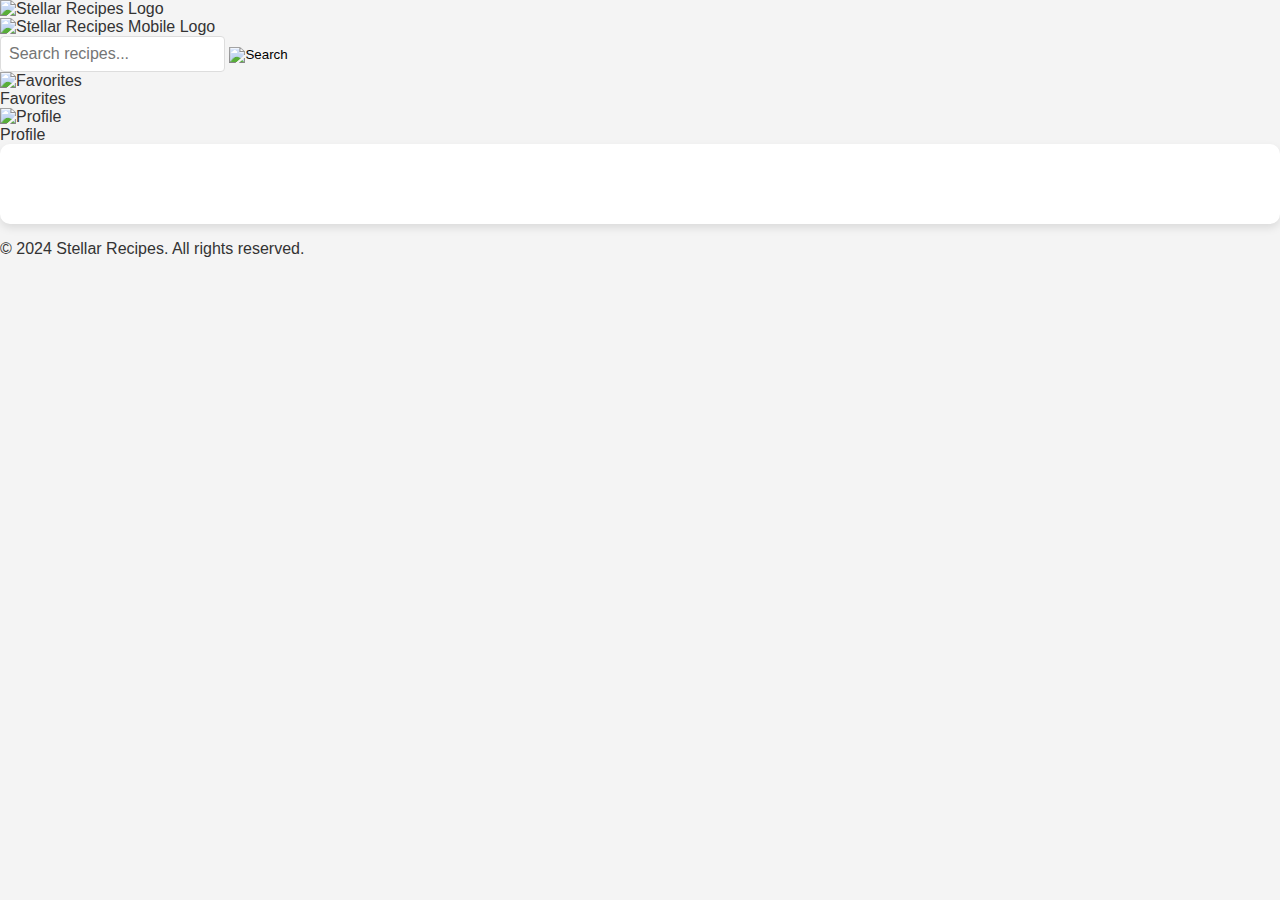
==== Exercise-Stellar-Recipes-Main/stellar-recipes.html @ 5867c866 "starter files from codefi" ====
<!DOCTYPE html>
<html lang="en">
<head>
    <meta charset="UTF-8">
    <meta name="viewport" content="width=device-width, initial-scale=1.0">
    <title>Stellar Recipes</title>
    <!-- Placeholder for stylesheets -->
    <link rel="stylesheet" href="styles/shared/general.css">
    <link rel="stylesheet" href="styles/pages/recipes.css">
</head>
<body>
    <header class="stellar-header">
        <div class="stellar-header-left-section">
            <a href="index.html" class="header-link">
                <img class="stellar-logo" src="images/stellar-logo.png" alt="Stellar Recipes Logo">
                <img class="stellar-mobile-logo" src="images/stellar-mobile-logo.png" alt="Stellar Recipes Mobile Logo">
            </a>
        </div>

        <div class="stellar-header-middle-section">
            <input class="search-bar" type="text" placeholder="Search recipes...">

            <button class="search-button">
                <img class="search-icon" src="images/icons/search-icon.png" alt="Search">
            </button>
        </div>

        <div class="stellar-header-right-section">
            <a class="favorites-link header-link" href="favorites.html">
                <img class="favorites-icon" src="images/icons/favorites-icon.png" alt="Favorites">
                <div class="favorites-text">Favorites</div>
            </a>

            <a class="profile-link header-link" href="profile.html">
                <img class="profile-icon" src="images/icons/profile-icon.png" alt="Profile">
                <div class="profile-text">Profile</div>
            </a>
        </div>
    </header>

    <main class="main">
        <div class="recipes-grid js-recipes-grid">
            <!-- Recipes will be dynamically loaded here -->
        </div>
    </main>

    <footer class="stellar-footer">
        <p>&copy; 2024 Stellar Recipes. All rights reserved.</p>
    </footer>

    <!-- Placeholder for scripts -->
    <script src="data/recipes.js"></script>
    <script src="scripts/recipes.js"></script>
</body>
</html>
---- Exercise-Stellar-Recipes-Main/styles/shared/general.css ----
/* General Styling */
body {
  font-family: Arial, sans-serif;
  margin: 0;
  padding: 0;
  background-color: #f4f4f4;
  color: #333;
}

a {
  text-decoration: none;
  color: inherit;
}

img {
  max-width: 100%;
  display: block;
}

button {
  cursor: pointer;
  border: none;
  background: none;
  padding: 0;
}

input {
  font-size: 16px;
  padding: 8px;
  border: 1px solid #ddd;
  border-radius: 4px;
}
---- Exercise-Stellar-Recipes-Main/styles/pages/recipes.css ----
/* Main container styling */
.main {
  padding: 40px;
  max-width: 1200px;
  margin: 0 auto;
  background-color: #fff;
  border-radius: 10px;
  box-shadow: 0 4px 8px rgba(0, 0, 0, 0.1);
}

/* Recipes grid layout */
.recipes-grid {
  display: grid;
  grid-template-columns: repeat(auto-fit, minmax(250px, 1fr));
  gap: 30px;
}

/* Individual recipe card styling */
.recipe-container {
  background-color: #f9f9f9;
  border-radius: 12px;
  box-shadow: 0 6px 12px rgba(0, 0, 0, 0.1);
  overflow: hidden;
  transition: transform 0.3s, box-shadow 0.3s;
  display: flex;
  flex-direction: column;
  justify-content: space-between;
}

.recipe-container:hover {
  transform: translateY(-8px);
  box-shadow: 0 8px 16px rgba(0, 0, 0, 0.2);
}

/* Recipe details */
.recipe-details {
  padding: 20px;
  text-align: center;
}

.recipe-title {
  font-size: 18px;
  font-weight: bold;
  color: #333;
  margin-bottom: 10px;
  line-height: 1.4;
}

.recipe-description {
  font-size: 14px;
  color: #555;
  margin-bottom: 15px;
}

/* Add to favorites button */
.add-to-favorites-button {
  display: block;
  margin: 10px auto 20px;
  padding: 10px 15px;
  font-size: 16px;
  color: #fff;
  background-color: #ff6f00;
  border: none;
  border-radius: 6px;
  cursor: pointer;
  transition: background-color 0.3s, box-shadow 0.3s;
  box-shadow: 0 4px 6px rgba(0, 0, 0, 0.1);
}

.add-to-favorites-button:hover {
  background-color: #e65c00;
  box-shadow: 0 6px 12px rgba(0, 0, 0, 0.2);
}

.add-to-favorites-button:active {
  background-color: #cc4f00;
  transform: translateY(2px);
}
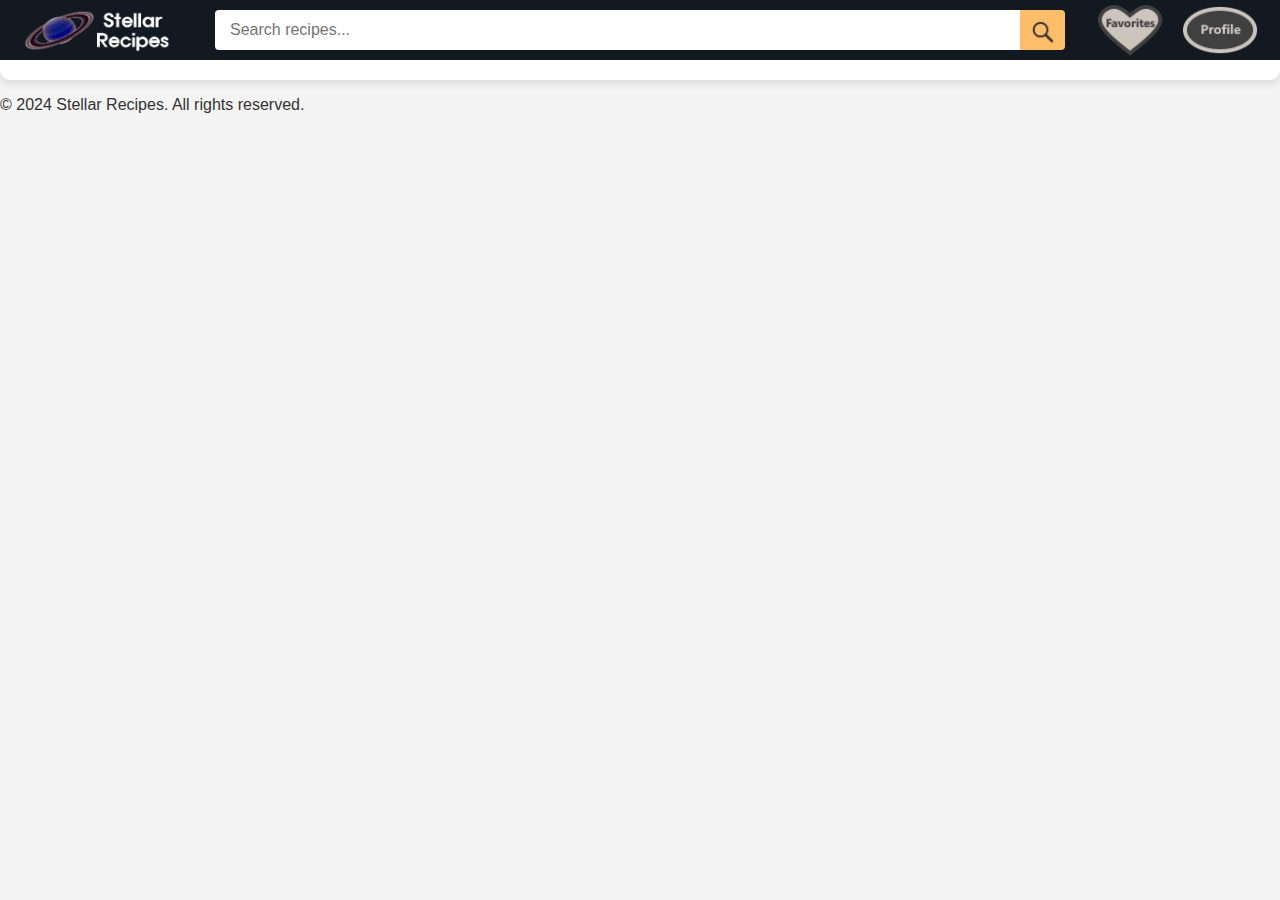
==== commit bc62921d: "goofing around making images" ====
--- a/Exercise-Stellar-Recipes-Main/stellar-recipes.html
+++ b/Exercise-Stellar-Recipes-Main/stellar-recipes.html
@@ -7,6 +7,7 @@
     <!-- Placeholder for stylesheets -->
     <link rel="stylesheet" href="styles/shared/general.css">
     <link rel="stylesheet" href="styles/pages/recipes.css">
+    <link rel="stylesheet" href="styles/shared/stellar-header.css"
 </head>
 <body>
     <header class="stellar-header">
@@ -28,12 +29,12 @@
         <div class="stellar-header-right-section">
             <a class="favorites-link header-link" href="favorites.html">
                 <img class="favorites-icon" src="images/icons/favorites-icon.png" alt="Favorites">
-                <div class="favorites-text">Favorites</div>
+                <!-- <div class="favorites-text">Favorites</div> -->
             </a>
 
             <a class="profile-link header-link" href="profile.html">
                 <img class="profile-icon" src="images/icons/profile-icon.png" alt="Profile">
-                <div class="profile-text">Profile</div>
+                <!-- <div class="profile-text">Profile</div> -->
             </a>
         </div>
     </header>
--- a/Exercise-Stellar-Recipes-Main/styles/shared/stellar-header.css
+++ b/Exercise-Stellar-Recipes-Main/styles/shared/stellar-header.css
@@ -0,0 +1,149 @@
+.stellar-header {
+    background-color: rgb(19, 25, 33);
+    color: white;
+    padding-left: 15px;
+    padding-right: 15px;
+  
+    display: flex;
+    align-items: center;
+    justify-content: space-between;
+  
+    position: fixed;
+    top: 0;
+    left: 0;
+    right: 0;
+    height: 60px;
+  }
+  
+  .stellar-header-left-section {
+    width: 180px;
+  }
+  
+  @media (max-width: 800px) {
+    .stellar-header-left-section {
+      width: unset;
+    }
+  }
+  
+  .header-link {
+    display: inline-block;
+    padding: 6px;
+    border-radius: 2px;
+    cursor: pointer;
+    text-decoration: none;
+    border: 1px solid rgba(0, 0, 0, 0);
+  }
+  
+  .header-link:hover {
+    border: 1px solid white;
+  }
+  
+  .stellar-logo {
+    width: 150px;
+    margin-top: 5px;
+  }
+  
+  .stellar-mobile-logo {
+    display: none;
+  }
+  
+  @media (max-width: 575px) {
+    .stellar-logo {
+      display: none;
+    }
+  
+    .stellar-mobile-logo {
+      display: block;
+      height: 50px;
+      margin-top: 5px;
+    }
+  }
+  
+  .stellar-header-middle-section {
+    flex: 1;
+    max-width: 850px;
+    margin-left: 10px;
+    margin-right: 10px;
+    display: flex;
+  }
+  
+  .search-bar {
+    flex: 1;
+    width: 0;
+    font-size: 16px;
+    height: 24px;
+    padding-left: 15px;
+    border: none;
+    border-top-left-radius: 4px;
+    border-bottom-left-radius: 4px;
+    border-top-right-radius: 0;
+    border-bottom-right-radius: 0;
+  }
+  
+  .search-button {
+    background-color: rgb(254, 189, 105);
+    border: none;
+    width: 45px;
+    height: 40px;
+    border-top-right-radius: 4px;
+    border-bottom-right-radius: 4px;
+    flex-shrink: 0;
+  }
+  
+  .search-icon {
+    height: 22px;
+    margin-left: 12px;
+    margin-top: 3px;
+  }
+  
+  .stellar-header-right-section {
+    width: 180px;
+    flex-shrink: 0;
+    display: flex;
+    justify-content: end;
+  }
+  
+  /* .orders-link {
+    color: white;
+  }
+  
+  .returns-text {
+    display: block;
+    font-size: 13px;
+  }
+  
+  .orders-text {
+    display: block;
+    font-size: 15px;
+    font-weight: 700;
+  }
+  
+  .cart-link {
+    color: white;
+    display: flex;
+    align-items: center;
+    position: relative;
+  }
+  
+  .cart-icon {
+    width: 50px;
+  }
+  
+  .cart-text {
+    margin-top: 12px;
+    font-size: 15px;
+    font-weight: 700;
+  }
+  
+  .cart-quantity {
+    color: rgb(240, 136, 4);
+    font-size: 16px;
+    font-weight: 700;
+  
+    position: absolute;
+    top: 4px;
+    left: 22px;
+    
+    width: 26px;
+    text-align: center;
+  } */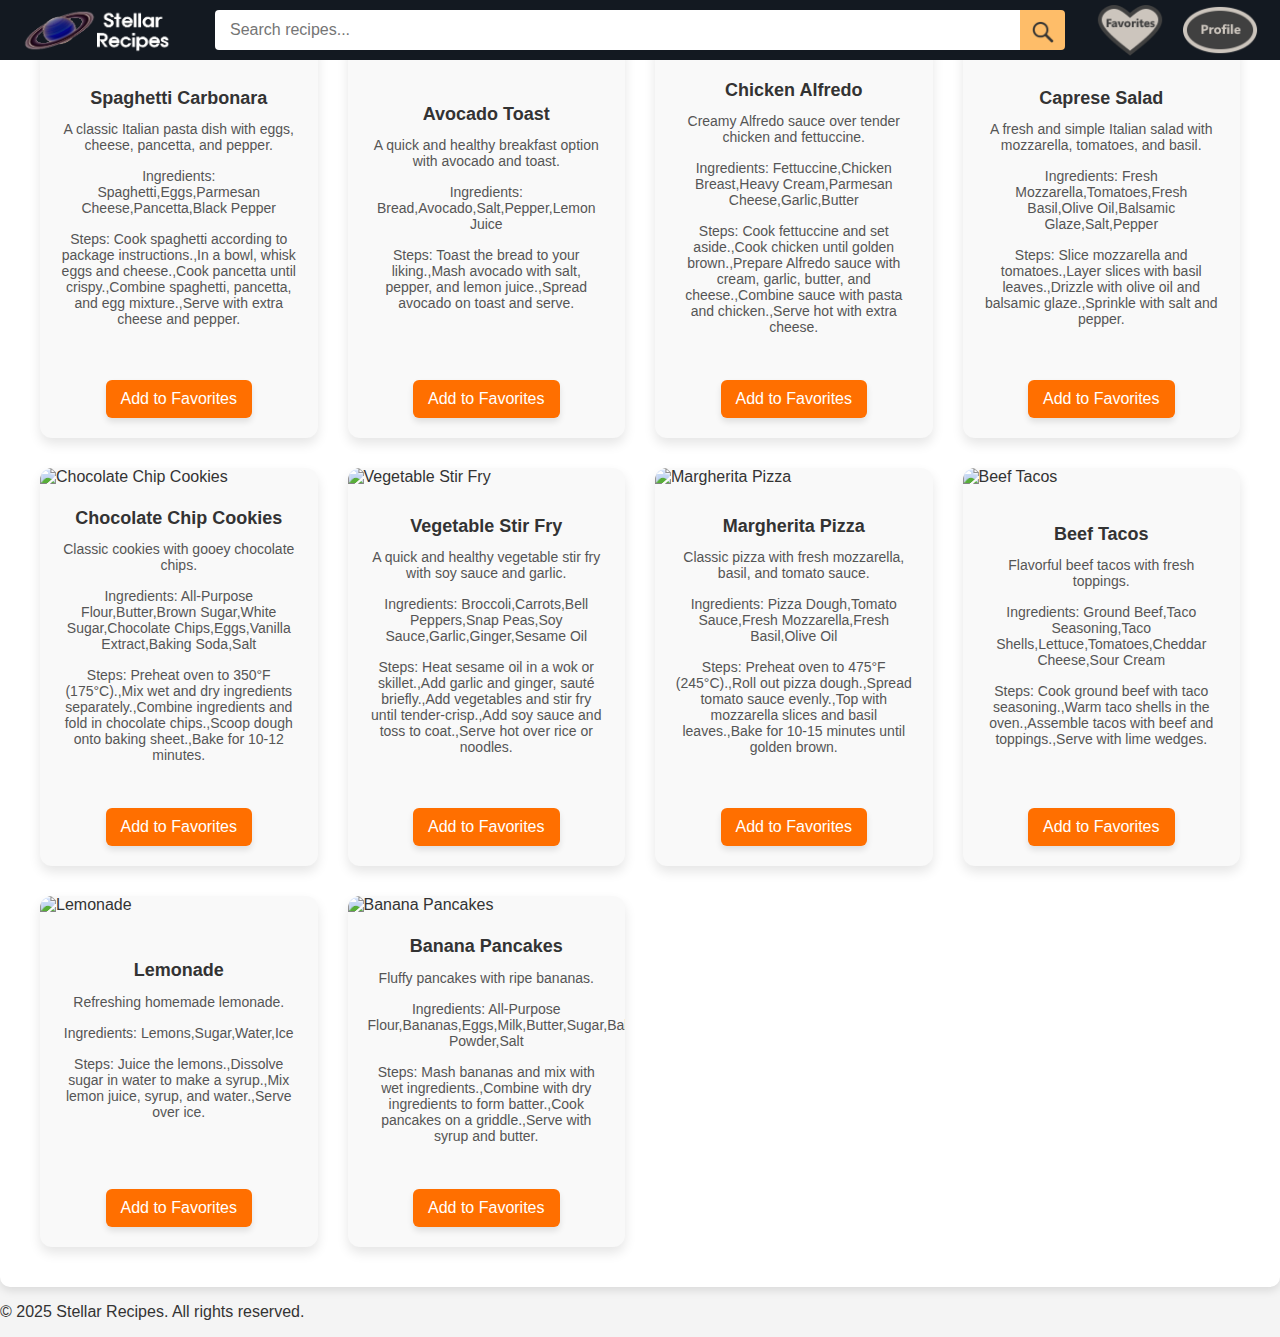
==== commit 248c740c: "got recipe cards to show" ====
--- a/Exercise-Stellar-Recipes-Main/stellar-recipes.html
+++ b/Exercise-Stellar-Recipes-Main/stellar-recipes.html
@@ -46,11 +46,13 @@
     </main>
 
     <footer class="stellar-footer">
-        <p>&copy; 2024 Stellar Recipes. All rights reserved.</p>
+        <p>&copy; 2025 Stellar Recipes. All rights reserved.</p>
     </footer>
 
     <!-- Placeholder for scripts -->
     <script src="data/recipes.js"></script>
     <script src="scripts/recipes.js"></script>
+    <script src="scripts/initial.js"></script>
+    
 </body>
 </html>
--- a/Exercise-Stellar-Recipes-Main/styles/pages/recipes.css
+++ b/Exercise-Stellar-Recipes-Main/styles/pages/recipes.css
@@ -52,6 +52,18 @@
   margin-bottom: 15px;
 }
 
+.recipe-ingredients {
+  font-size: 14px;
+  color: #555;
+  margin-bottom: 15px;
+}
+
+.recipe-steps {
+  font-size: 14px;
+  color: #555;
+  margin-bottom: 15px;
+}
+
 /* Add to favorites button */
 .add-to-favorites-button {
   display: block;
